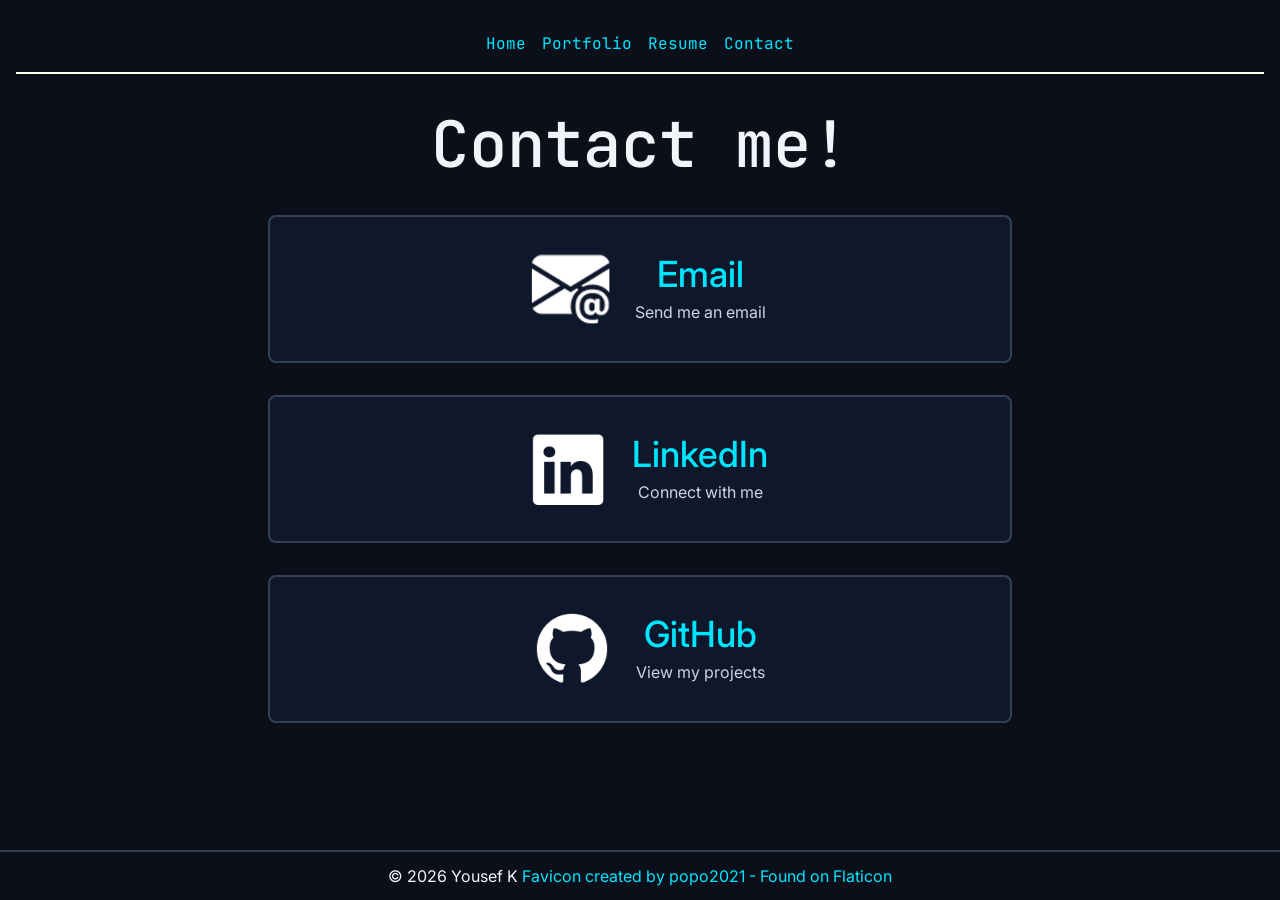
==== contact.html @ 78875faa "populating website files" ====
<!DOCTYPE html>
<html lang="en">
	<head>
			<meta charset="utf-8">
			<meta name="viewport" content="width=device-width, initial-scale=1">
			<link href="https://cdn.jsdelivr.net/npm/bootstrap@5.3.8/dist/css/bootstrap.min.css" rel="stylesheet" crossorigin="anonymous">
			<link href="css/styles.css" rel="stylesheet">
			<link rel="preconnect" href="https://fonts.googleapis.com">
			<link rel="preconnect" href="https://fonts.gstatic.com" crossorigin>
			<link href="https://fonts.googleapis.com/css2?family=Inter:wght@400;600;700&family=JetBrains+Mono:wght@400;500;700&display=swap&family=Unica+One&display=swap" rel="stylesheet">
			<link rel="icon" type="image/png" href="favicon/favicon.png">
			<title>CONTACT YOUSEF K</title>
	</head>
	<body>
			<header>
				<nav>
					<ul>
						<li><a href="index.html">Home</a></li>
						<li><a href="portfolio.html">Portfolio</a></li>
						<li><a href="resume.html">Resume</a></li>
						<li><a href="#">Contact</a></li>
					</ul>
				</nav>
			</header>

			<main>
			<div class="container">
				<div class="row">
					<div class="col contacthead">
						<h1>Contact me!</h1>
					</div>
				</div>
				<div class="row contact-grid">
					<a class="col-12 col-md-8 contact" href="mailto:jai2147@gmail.com" aria-label="Email me">
						<img src="images/whiteEnvelope.png" alt="Email Icon">
						<div>
							<h1>Email</h1>
							<p>Send me an email</p>
						</div>
					</a>
					<a class="col-12 col-md-8 contact" href="https://www.linkedin.com/in/jai-kirkwood/" target="_blank" rel="noopener noreferrer" aria-label="Visit my LinkedIn profile">
						<img src="images/whiteLinkedin.png" alt="LinkedIn Icon">
						<div>
							<h1>LinkedIn</h1>
							<p>Connect with me</p>
						</div>
					</a>
					<a class="col-12 col-md-8 contact" href="https://github.com/xxxxyj" target="_blank" rel="noopener noreferrer" aria-label="Visit my GitHub profile">
						<img src="images/whiteGithub.png" alt="GitHub Icon">
						<div>
							<h1>GitHub</h1>
							<p>View my projects</p>
						</div>
					</a>
				</div>
			</div>
			</main>
		<footer>
			<p>&copy; 2026 Yousef K <a href="https://www.flaticon.com/free-icons/letter-y" title="letter y icons">Favicon created by popo2021 - Found on Flaticon</a></p>
		</footer>	
	</body>
</html>
---- css/styles.css ----
* {
    max-width: 100%;
}

/* Hero Heading Font */
.unica-one-regular {
  font-family: "Unica One", sans-serif;
  font-weight: 400;
  font-style: normal;
}

/* Body font */
.inter-regular {
  font-family: "Inter", sans-serif;
  font-optical-sizing: auto;
  font-weight: 400;
  font-style: normal;
}

/* Heading font */
.jetbrains-mono-regular {
  font-family: "JetBrains Mono", monospace;
  font-optical-sizing: auto;
  font-weight: 400;
  font-style: normal;
}

body {
  background-color: #0b0f19;
  color: #f1f5f9;
  min-height: 100vh;
  display: flex;
  flex-direction: column;
}

a {
  color: #00e5ff;
  text-decoration: none;
}

a:hover,
a:focus-visible {
  color: #3b82f6;
}

header {
  color: #f1f5f9;
  display: block;
  text-align: center;
  padding: 1rem;
  list-style: none;
  margin: 1rem;
  border-bottom: ivory 2px solid;
}

header nav ul {
  display: inline-flex;
  font-family: JetBrains Mono;
  list-style: none;
  padding-left: 0;
  margin: 0;
  flex-wrap: wrap;
  justify-content: center;
  gap: 1rem;
}

h1.who {
  display: flex;
  font-family: Unica One;
  font-size: 8vw;
  justify-content: center;
  margin: 1rem;
}

div.row {
  display: flex;
  width: 100%;
  margin-right: 0;
  margin-left: 0;
  justify-content: center;
  align-items: center;
}

div.about {
  display:  block;
  text-align: center;
  justify-content: center;
  margin: 1rem auto;
}

div.about > .row {
  align-items: stretch;
}

div.facts {
  display: flex;
  flex-direction: column;
  text-align: center;
  justify-content: flex-start;
  align-items: center;
  height: auto;
}

div.facts img {
  display: block;
  width: 150px;
  height: 150px;
  flex-shrink: 0;
  object-fit: contain;
  margin: 1em auto;
}

.next {
  display: flex;
  flex-direction: column;
  text-align: center;
  justify-content: center;
  align-items: center;
  border-top: 2px solid gainsboro;
  padding-top: 1.5rem;
  margin-bottom: 1.5rem;
}

.next h1 {
  font-size: 3rem;
  font-family: JetBrains Mono;
}

.next p {
  font-size: large;
}

h2, h3 {
  font-family: JetBrains Mono;
}

img {
  height: 150px;
  width: 150px;
  background-color: #0f172a;
  margin: 1em;
}

p, h4 {
  font-family: Inter;
}

.resumehead {
  font-size: 3rem;
  font-family: JetBrains Mono;
  text-align: center;
}

.resume h2 {
  font-size: 1.5rem;
  font-family: JetBrains Mono;
}

div.row.resume {
  align-items: flex-start;
  margin-top: 2rem;
  margin-bottom: 2rem;
}

.resume-history,
.resume-skills {
  display: flex;
  flex-direction: column;
  gap: 1rem;
}

.resume-skills {
  margin-top: 2rem;
}

.resume-box {
  border: 2px solid #334155;
  border-radius: 0.5rem;
  padding: 1rem;
  width: 100%;
  background-color: #0f172a;
}

.resume-box h3 {
  margin-bottom: 0.5rem;
}

ol {
  list-style: disc;
}

.links {
  align-self: self-end;
}

.projects {
  border: 2px solid #334155;
  border-radius: 0.5rem;
  padding: 1rem;
  width: 100%;
  background-color: #0f172a;
  margin: 1rem;
}

.projects img {
  border: 2px dashed #0f172a;
  border-radius: 2rem;
  width: 100%;
  height: auto;
  max-width: 800px;
}

.comingsoon {
  border: 2px solid #334155;
  border-radius: 0.5rem;
  padding: 1rem;
  width: 100%;
  background-color: #0f172a;
  margin: 1rem;
  text-align: center;
}

.projecter h1 {
  font-family: "JetBrains Mono";
  text-align: center;
}

.contacthead h1 {
  font-size: 4rem;
  font-family: JetBrains Mono;
  text-align: center;
  margin: 1rem;
}

.contact-grid {
  flex-direction: column;
}

.contact {
  display: flex;
  justify-content: center;
  border: 2px solid #334155;
  padding: 1rem;
  border-radius: 0.5rem;
  margin: 1rem 0rem 1rem 0rem;
  background-color: #0f172a;
  justify-self: center;
  align-items: center;
  text-align: center;
  transition: border-color 0.2s ease, transform 0.2s ease;
}

.contact:hover,
.contact:focus-visible {
  border-color: #00e5ff;
  transform: translateY(-2px);
  color: #f1f5f9;
}

.contact h1 {
  font-size: 2.25rem;
  font-family: Inter;
  margin-bottom: 0.25rem;
}

.contact p {
  color: #cbd5e1;
  margin: 0;
}

.contact img {
  height: 5rem;
  width: 5rem;
  margin-right: 1.5rem;
}

footer {
  border-top: 2px solid #334155;
  margin-top: auto;
  padding: 0.75rem 1rem;
  text-align: center;
}

footer p {
  margin: 0;
}

.facts {
  border: 2px solid #334155;
  border-radius: 0.5rem;
  padding: 1rem;
  background-color: #0f172a;
  overflow-wrap: anywhere;
}
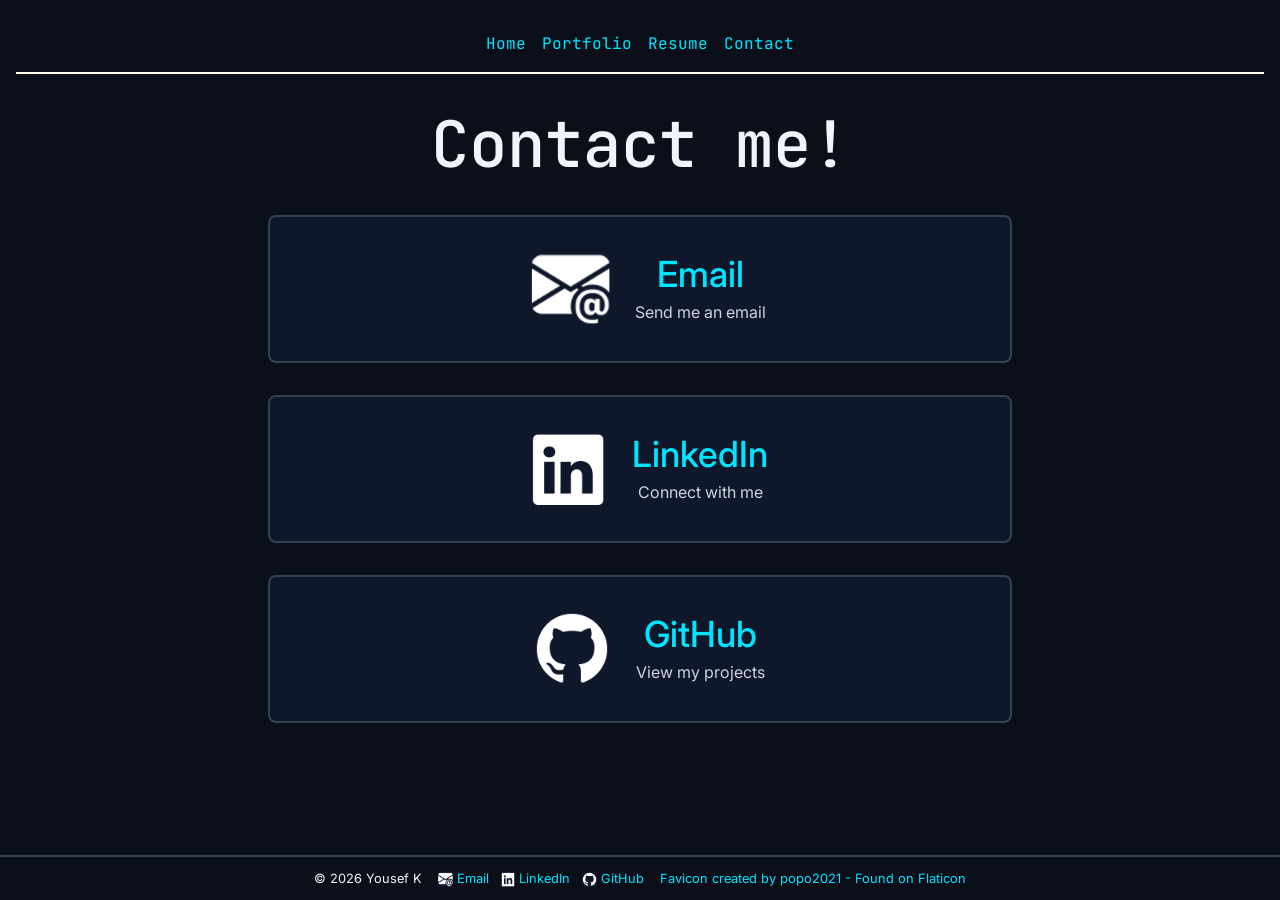
==== commit ff3881d7: "final submission" ====
--- a/contact.html
+++ b/contact.html
@@ -56,7 +56,16 @@
 			</div>
 			</main>
 		<footer>
-			<p>&copy; 2026 Yousef K <a href="https://www.flaticon.com/free-icons/letter-y" title="letter y icons">Favicon created by popo2021 - Found on Flaticon</a></p>
+			<p>
+				&copy; 2026 Yousef K
+				<span class="footer-links">
+					<a href="mailto:jai2147@gmail.com"><img src="images/whiteEnvelope.png" alt="" aria-hidden="true">Email</a>
+					<a href="https://www.linkedin.com/in/jai-kirkwood/" target="_blank" rel="noopener noreferrer"><img src="images/whiteLinkedin.png" alt="" aria-hidden="true">LinkedIn</a>
+					<a href="https://github.com/xxxxyj" target="_blank" rel="noopener noreferrer"><img src="images/whiteGithub.png" alt="" aria-hidden="true">GitHub</a>
+				</span>
+				<a href="https://www.flaticon.com/free-icons/letter-y" title="letter y icons">Favicon created by popo2021 - Found on Flaticon</a>
+			</p>
 		</footer>	
+    <script src="https://cdn.jsdelivr.net/npm/bootstrap@5.3.8/dist/js/bootstrap.bundle.min.js" crossorigin="anonymous"></script>
 	</body>
 </html>
--- a/css/styles.css
+++ b/css/styles.css
@@ -179,6 +179,13 @@
   padding: 1rem;
   width: 100%;
   background-color: #0f172a;
+  transition: border-color 0.2s ease, transform 0.2s ease;
+}
+
+.resume-box:hover {
+  border-color: #00e5ff;
+  transform: scale(1.05);
+  cursor: none;
 }
 
 .resume-box h3 {
@@ -208,6 +215,41 @@
   width: 100%;
   height: auto;
   max-width: 800px;
+}
+
+.carousel {
+  width: 100%;
+}
+
+.carousel-slide {
+  display: none;
+}
+
+.carousel-slide.active {
+  display: block;
+}
+
+.carousel-controls {
+  display: flex;
+  justify-content: center;
+  align-items: center;
+  gap: 1rem;
+  margin: 1rem;
+}
+
+.carousel-controls button {
+  border: 2px solid #334155;
+  border-radius: 0.5rem;
+  padding: 0.5rem 1rem;
+  background-color: #0f172a;
+  color: #00e5ff;
+  font-size: 1.25rem;
+  cursor: pointer;
+}
+
+.carousel-controls button:hover,
+.carousel-controls button:focus-visible {
+  border-color: #00e5ff;
 }
 
 .comingsoon {
@@ -283,6 +325,22 @@
 
 footer p {
   margin: 0;
+  font-size: 0.8rem;
+}
+
+.footer-links {
+  margin: 0 0.5rem;
+}
+
+.footer-links a {
+  margin: 0 0.25rem;
+}
+
+.footer-links img {
+  width: 0.9rem;
+  height: 0.9rem;
+  margin: 0 0.25rem 0 0;
+  vertical-align: middle;
 }
 
 .facts {
@@ -291,4 +349,11 @@
   padding: 1rem;
   background-color: #0f172a;
   overflow-wrap: anywhere;
+  transition: border-color 0.2s ease, transform 0.2s ease;
+}
+
+.facts:hover {
+  border-color: #00e5ff;
+  transform: scale(1.02);
+  cursor: none;
 }
